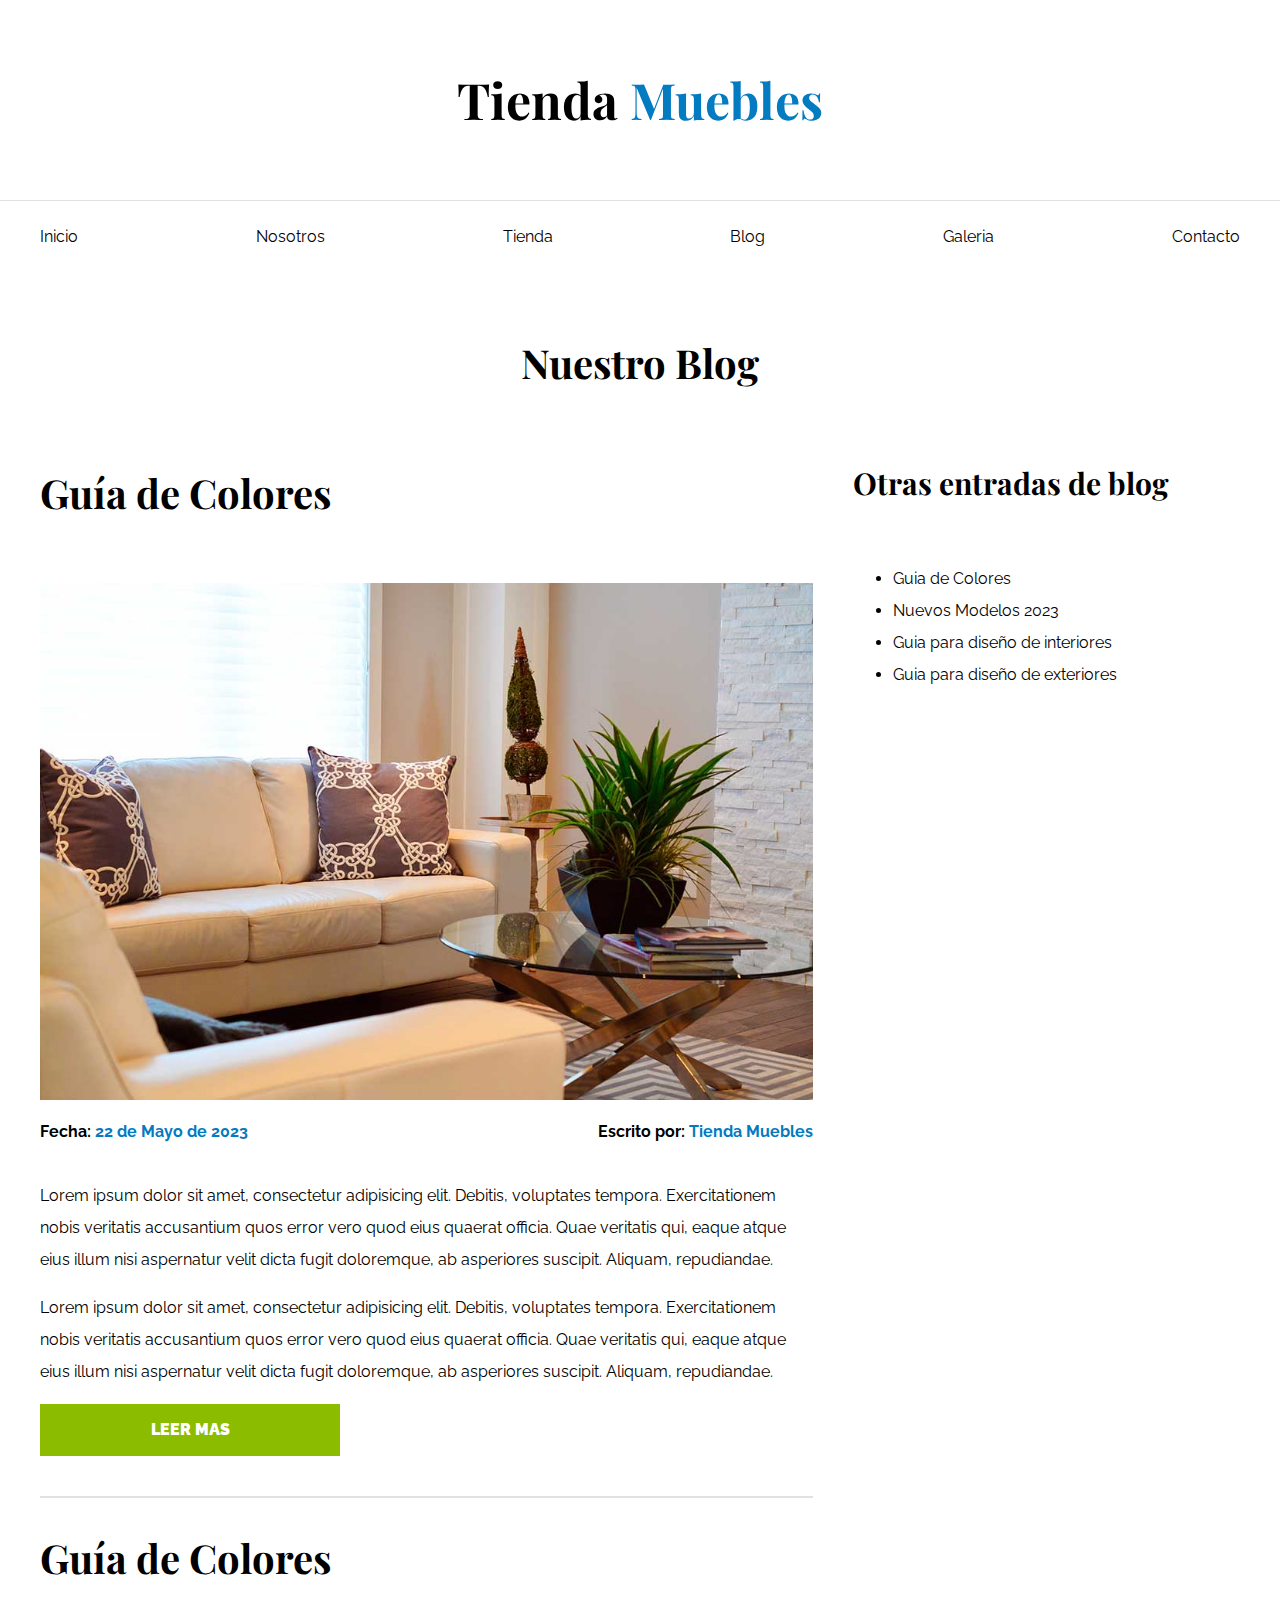
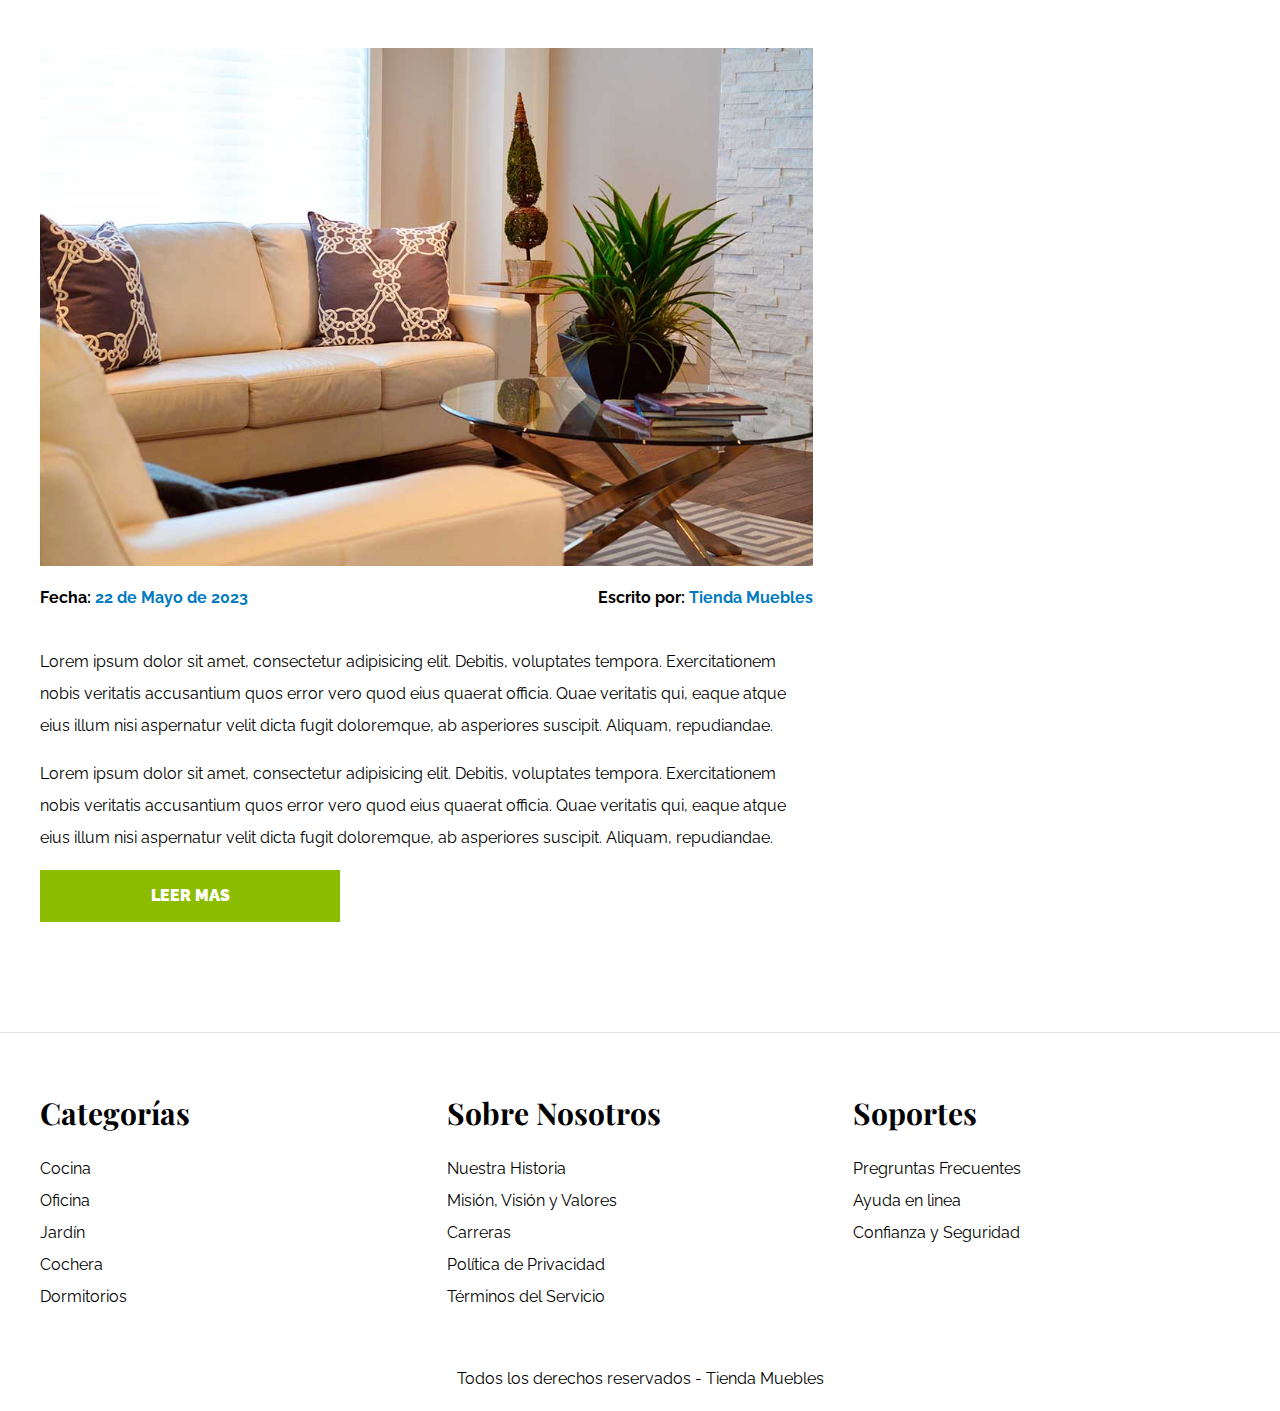
==== pages/blog.html @ 7ca745ce ":sparkles: Se maqueta la pagina blog" ====
<!DOCTYPE html>
<html lang="en">

<head>
    <meta charset="UTF-8">
    <meta http-equiv="X-UA-Compatible" content="IE=edge">
    <meta name="viewport" content="width=device-width, initial-scale=1.0">
    <title>Blog | Tienda Muebles</title>
    <link rel="stylesheet" href="../css/normalize.css">
    <link rel="preconnect" href="https://fonts.googleapis.com">
    <link rel="preconnect" href="https://fonts.gstatic.com" crossorigin>
    <link
        href="https://fonts.googleapis.com/css2?family=Playfair+Display:wght@700&family=Raleway:wght@400;700;900&display=swap"
        rel="stylesheet">
    <link rel="stylesheet" href="../css/app.css">
</head>

<body>

    <header>
        <h1 class="name-site">Tienda <span>Muebles</span></h1>
    </header>

    <div class="nav-container">
        <nav class="nav-principal container">
            <a href="../index.html">Inicio</a>
            <a href="./about.html">Nosotros</a>
            <a href="./store.html">Tienda</a>
            <a href="./blog.html">Blog</a>
            <a href="./gallery.html">Galeria</a>
            <a href="./contact.html">Contacto</a>
        </nav>
    </div>

    <main class="content-principal container">
        <h2 class="text-center">Nuestro Blog</h2>

        <section class="container-blog">
            <div class="blog">
                <article class="entry-blog">
                    <h2>Guía de Colores</h2>

                    <div class="image-blog">
                        <img src="../img/nosotros.jpg" alt="Imagen Blog">
                    </div>

                    <div class="info-meta-blog">
                        <p>Fecha: <span>22 de Mayo de 2023</span></p>
                        <p>Escrito por: <span>Tienda Muebles</span></p>
                    </div>

                    <div class="entri-blog">
                        <p>Lorem ipsum dolor sit amet, consectetur adipisicing elit. Debitis, voluptates tempora.
                            Exercitationem nobis veritatis accusantium quos error vero quod eius quaerat officia. Quae
                            veritatis qui, eaque atque eius illum nisi aspernatur velit dicta fugit doloremque, ab
                            asperiores suscipit. Aliquam, repudiandae.</p>
                        <p>Lorem ipsum dolor sit amet, consectetur adipisicing elit. Debitis, voluptates tempora.
                            Exercitationem nobis veritatis
                            accusantium quos error vero quod eius quaerat officia. Quae veritatis qui, eaque atque eius
                            illum nisi aspernatur
                            velit dicta fugit doloremque, ab asperiores suscipit. Aliquam, repudiandae.</p>
                    </div>

                    <a class="btn max-width-30" href="./post.html">Leer mas</a>

                </article>

                <article class="entry-blog">
                    <h2>Guía de Colores</h2>

                    <div class="image-blog">
                        <img src="../img/nosotros.jpg" alt="Imagen Blog">
                    </div>

                    <div class="info-meta-blog">
                        <p>Fecha: <span>22 de Mayo de 2023</span></p>
                        <p>Escrito por: <span>Tienda Muebles</span></p>
                    </div>

                    <div class="entri-blog">
                        <p>Lorem ipsum dolor sit amet, consectetur adipisicing elit. Debitis, voluptates tempora.
                            Exercitationem nobis veritatis accusantium quos error vero quod eius quaerat officia. Quae
                            veritatis qui, eaque atque eius illum nisi aspernatur velit dicta fugit doloremque, ab
                            asperiores suscipit. Aliquam, repudiandae.</p>
                        <p>Lorem ipsum dolor sit amet, consectetur adipisicing elit. Debitis, voluptates tempora.
                            Exercitationem nobis veritatis
                            accusantium quos error vero quod eius quaerat officia. Quae veritatis qui, eaque atque eius
                            illum nisi aspernatur
                            velit dicta fugit doloremque, ab asperiores suscipit. Aliquam, repudiandae.</p>
                    </div>

                    <a class="btn max-width-30" href="./post.html">Leer mas</a>

                </article>

            </div>

            <aside>
                <h3>Otras entradas de blog</h3>
                <ul>
                    <li>
                        <a href="post.html">Guia de Colores</a>
                    </li>
                    <li>
                        <a href="post.html">Nuevos Modelos 2023</a>
                    </li>
                    <li>
                        <a href="post.html">Guia para diseño de interiores</a>
                    </li>
                    <li>
                        <a href="post.html">Guia para diseño de exteriores</a>
                    </li>
                </ul>
            </aside>
        </section>

    </main>

    <footer class="site-footer">
        <div class="grid-footer container">
            <div>
                <h3>Categorías</h3>

                <nav class="footer-menu">
                    <a href="#">Cocina</a>
                    <a href="#">Oficina</a>
                    <a href="#">Jardín</a>
                    <a href="#">Cochera</a>
                    <a href="#">Dormitorios</a>
                </nav>
            </div>

            <div>
                <h3>Sobre Nosotros</h3>

                <nav class="footer-menu">
                    <a href="#">Nuestra Historia</a>
                    <a href="#">Misión, Visión y Valores</a>
                    <a href="#">Carreras</a>
                    <a href="#">Política de Privacidad</a>
                    <a href="#">Términos del Servicio</a>
                </nav>
            </div>

            <div>
                <h3>Soportes</h3>

                <nav class="footer-menu">
                    <a href="#">Pregruntas Frecuentes</a>
                    <a href="#">Ayuda en linea</a>
                    <a href="#">Confianza y Seguridad</a>
                </nav>
            </div>
        </div>
        <p class="copyright">Todos los derechos reservados - Tienda Muebles</p>

    </footer>

</body>

</html>
---- css/app.css ----
html {
    box-sizing: border-box;
    font-size: 62.5%;
}

*,
*:before,
*:after {
    box-sizing: inherit;
}

body {
    font-family: 'Raleway', sans-serif;
    font-size: 1.6rem;
    line-height: 2;
}

/* Globals */
h1,
h2,
h3 {
    font-family: 'Playfair Display', serif;
    margin: 0 0 5rem 0;
}

h1 {
    font-size: 5rem;
}

h2 {
    font-size: 4rem;
}

h3 {
    font-size: 3rem;
}

a {
    text-decoration: none;
    color: #000;
}

.container {
    max-width: 120rem;
    margin: 0 auto;
}

img {
    max-width: 100%;
    display: block;
}

.btn {
    display: block;
    text-transform: uppercase;
    background-color: #8cbc00;
    font-weight: 900;
    color: #fff;
    padding: 1rem;
    transition: background-color .3s ease-out;
    text-align: center;
}

.btn:hover {
    background-color: #769c02;
}

/* Utilities */
.text-center {
    text-align: center;
}

.max-width-30 {
    max-width: 30rem;
}

/* Header y Navegation */
.name-site {
    margin-top: 5rem;
    text-align: center;
}

.name-site span {
    color: #037bc0;
}

.nav-container {
    border-top: .1rem solid #e1e1e1;
}

.nav-principal {
    display: flex;
    justify-content: space-between;
    padding: 2rem 0;
}

.hero {
    background-image: url(../img/principal.jpg);
    background-repeat: no-repeat;
    background-size: cover;
    background-position: center center;
    height: 55rem;
}

/* category list */
.categories {
    padding-top: 5rem;
}

.category-list {
    display: grid;
    grid-template-columns: repeat(3, 1fr);
    gap: 2rem;
}

.category a {
    display: block;
    padding: 2rem;
    font-size: 2rem;
    text-align: center;
}

.category a:hover {
    background-color: #037bc0;
    color: #fff;
    border-bottom-right-radius: 1rem;
}

/* Block about us */
.about-us {
    background-image: linear-gradient(to right, transparent 50%, #037bc0 50%, #037bc0 100%), url(../img/nosotros.jpg);
    background-position: left center;
    background-repeat: no-repeat;
    background-size: 100%, 100rem;
    padding: 10rem 0;
}

.about-us-grid {
    display: flex;
    justify-content: flex-end;
}

.text-about {
    flex-basis: 50%;
    padding-left: 10rem;
    color: white;
}

/* Productos */
.content-principal {
    padding-top: 5rem;
}

.products-list {
    display: grid;
    grid-template-columns: repeat(6, 1fr);
    gap: 2rem;
}

.product:nth-child(1) {
    grid-column: 1/7;
    display: grid;
    grid-template-columns: 3fr 1fr;
}

.product:nth-child(1) img {
    height: 43rem;
    width: 100%;
    object-fit: cover;
}

.product:nth-child(2) {
    grid-column: 1/4;
}

.product:nth-child(2) img,
.product:nth-child(3) img {
    height: 30rem;
    width: 100%;
    object-fit: cover;
}

.product:nth-child(3) {
    grid-column: 4/7;
}

.product:nth-child(4) {
    grid-column: 1/3;
}

.product:nth-child(5) {
    grid-column: 3/5;
}

.product:nth-child(6) {
    grid-column: 5/7;
}

.product {
    background-color: #037bc0;
}

/* .product img:hover{
    transform: scale(.8);
} */

.text-product {
    text-align: center;
    color: #fff;
    padding: 2rem;
}

.text-product h3 {
    margin: 0;
}

.text-product p {
    margin: 0 0 .5rem 0;
}

.text-product .price {
    font-size: 2.8rem;
    font-weight: 900;
}


/* Footer */
.site-footer {
    border-top: 1px solid #e1e1e1;
    margin-top: 5rem;
    padding-top: 5rem;
}

.site-footer h3 {
    margin-bottom: 1rem;
}

.grid-footer {
    display: grid;
    grid-template-columns: repeat(3, 1fr);
    gap: 2rem;
}

.footer-menu a {
    display: block;
}

.copyright {
    text-align: center;
    margin-top: 5rem;
}




/** PAGE NOSOTROS **/
.content-about {
    display: grid;
    grid-template-columns: 1fr 2fr;
    grid-template-columns: repeat(auto-fit, minmax(25rem, 1fr));
    gap: 4rem;
}

.info-about-page {
    display: flex;
    flex-direction: column;
    justify-content: center;
}




/** PAGE BLOG **/
.container-blog {
    display: grid;
    grid-template-columns: 2fr 1fr;
    column-gap: 4rem;
}

.entry-blog {
    border-bottom: 2px solid #e1e1e1;
    padding-bottom: 4rem;
    margin-bottom: 2rem;
}

.entry-blog:last-of-type {
    border: none;
}

.info-meta-blog {
    display: flex;
    justify-content: space-between;
}

.info-meta-blog p {
    font-weight: 700;
}

.info-meta-blog span {
    color: #037bc0;
}
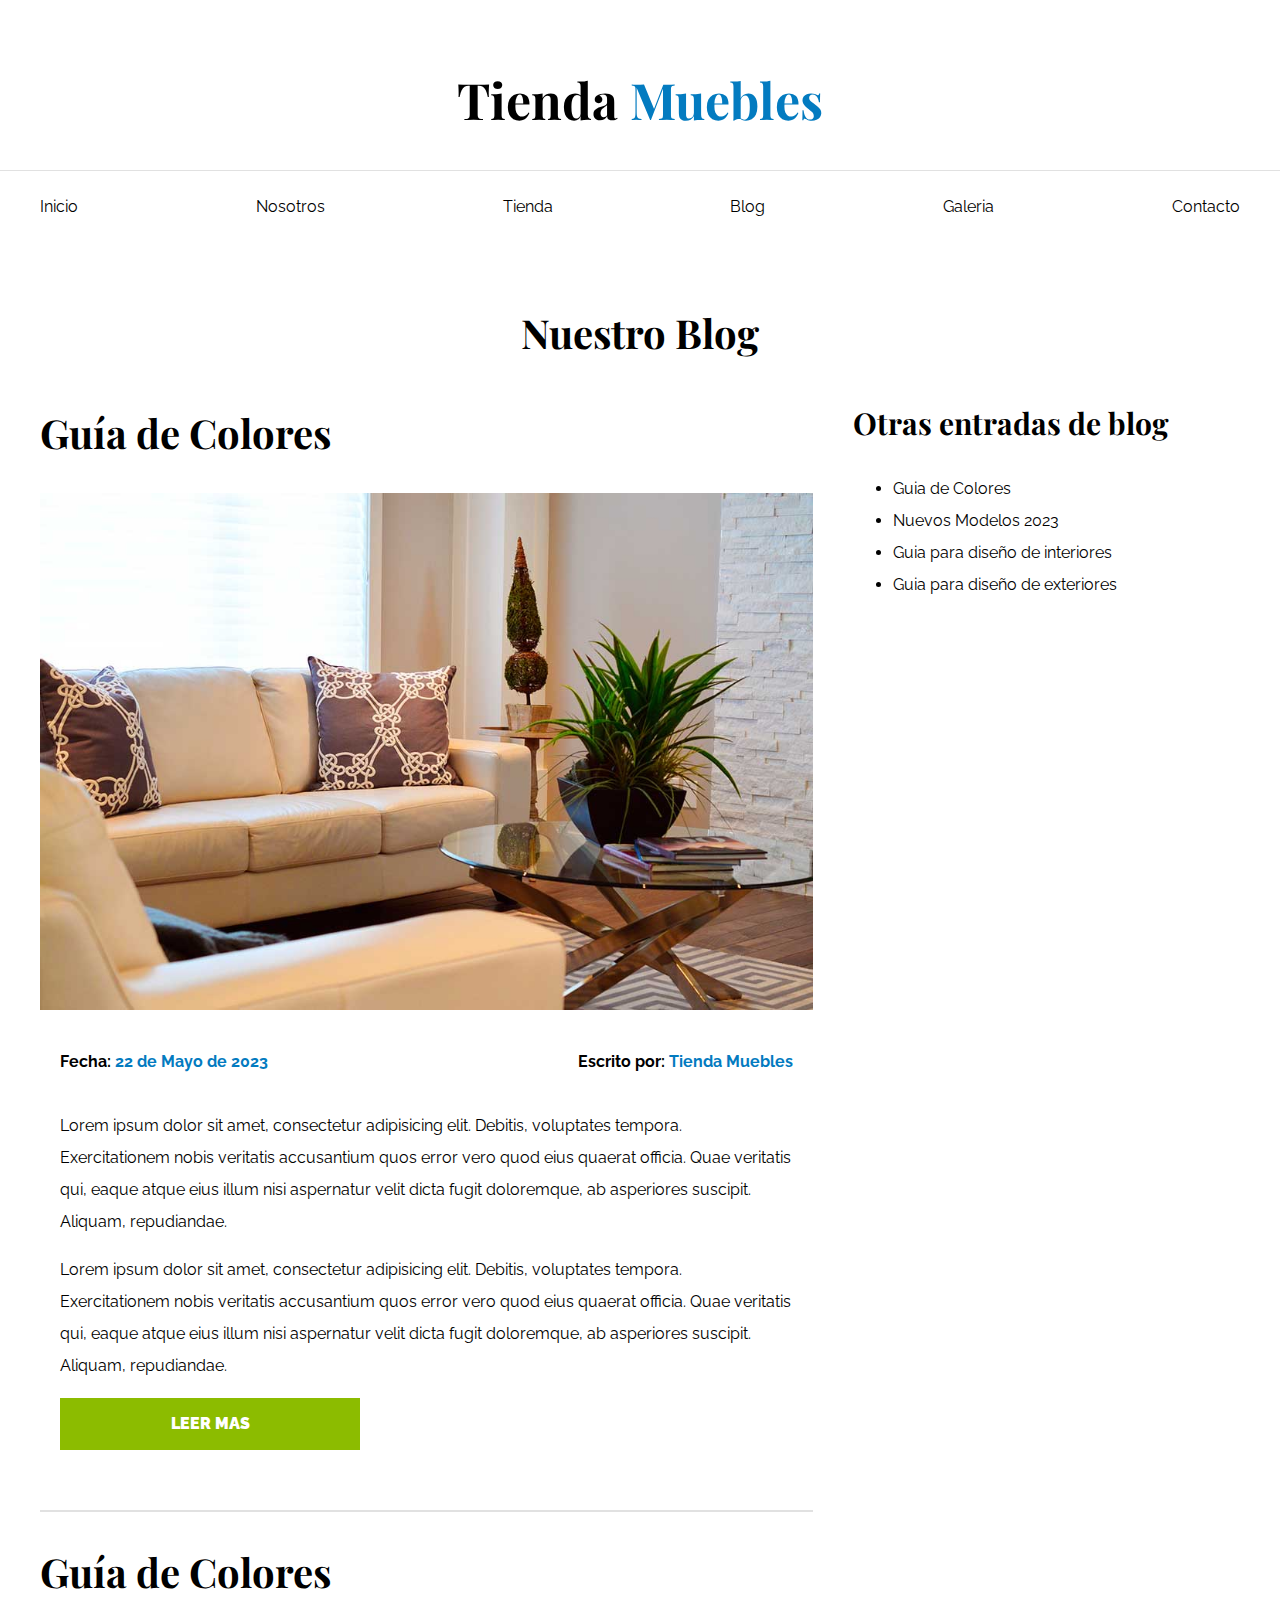
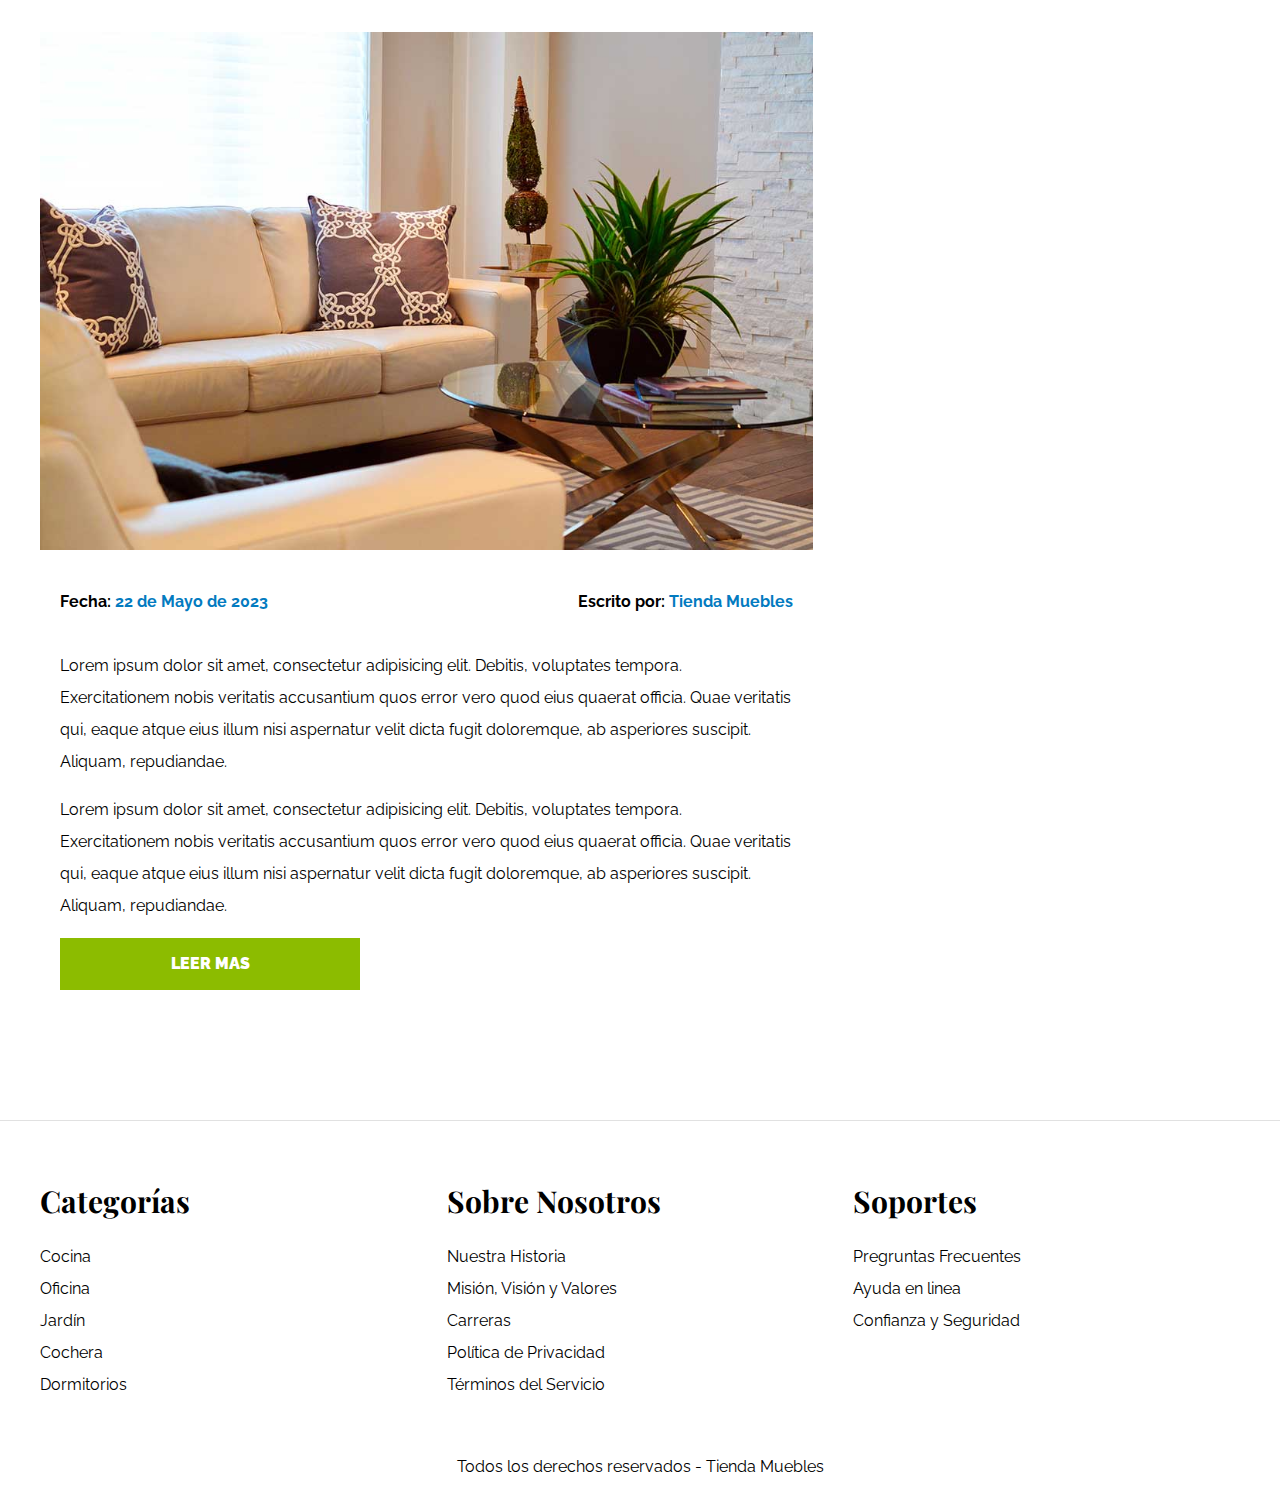
==== commit 0eaa0bcb: ":lipstick: Se agregan los estilos responsive al proyecto" ====
--- a/pages/blog.html
+++ b/pages/blog.html
@@ -44,24 +44,28 @@
                         <img src="../img/nosotros.jpg" alt="Imagen Blog">
                     </div>
 
-                    <div class="info-meta-blog">
-                        <p>Fecha: <span>22 de Mayo de 2023</span></p>
-                        <p>Escrito por: <span>Tienda Muebles</span></p>
+                    <div class="content-info-blog">
+                        <div class="info-meta-blog">
+                            <p>Fecha: <span>22 de Mayo de 2023</span></p>
+                            <p>Escrito por: <span>Tienda Muebles</span></p>
+                        </div>
+
+                        <div class="entri-blog">
+                            <p>Lorem ipsum dolor sit amet, consectetur adipisicing elit. Debitis, voluptates tempora.
+                                Exercitationem nobis veritatis accusantium quos error vero quod eius quaerat officia.
+                                Quae
+                                veritatis qui, eaque atque eius illum nisi aspernatur velit dicta fugit doloremque, ab
+                                asperiores suscipit. Aliquam, repudiandae.</p>
+                            <p>Lorem ipsum dolor sit amet, consectetur adipisicing elit. Debitis, voluptates tempora.
+                                Exercitationem nobis veritatis
+                                accusantium quos error vero quod eius quaerat officia. Quae veritatis qui, eaque atque
+                                eius
+                                illum nisi aspernatur
+                                velit dicta fugit doloremque, ab asperiores suscipit. Aliquam, repudiandae.</p>
+                        </div>
+
+                        <a class="btn max-width-30" href="./post.html">Leer mas</a>
                     </div>
-
-                    <div class="entri-blog">
-                        <p>Lorem ipsum dolor sit amet, consectetur adipisicing elit. Debitis, voluptates tempora.
-                            Exercitationem nobis veritatis accusantium quos error vero quod eius quaerat officia. Quae
-                            veritatis qui, eaque atque eius illum nisi aspernatur velit dicta fugit doloremque, ab
-                            asperiores suscipit. Aliquam, repudiandae.</p>
-                        <p>Lorem ipsum dolor sit amet, consectetur adipisicing elit. Debitis, voluptates tempora.
-                            Exercitationem nobis veritatis
-                            accusantium quos error vero quod eius quaerat officia. Quae veritatis qui, eaque atque eius
-                            illum nisi aspernatur
-                            velit dicta fugit doloremque, ab asperiores suscipit. Aliquam, repudiandae.</p>
-                    </div>
-
-                    <a class="btn max-width-30" href="./post.html">Leer mas</a>
 
                 </article>
 
@@ -72,24 +76,29 @@
                         <img src="../img/nosotros.jpg" alt="Imagen Blog">
                     </div>
 
-                    <div class="info-meta-blog">
-                        <p>Fecha: <span>22 de Mayo de 2023</span></p>
-                        <p>Escrito por: <span>Tienda Muebles</span></p>
+                    <div class="content-info-blog">
+                        <div class="info-meta-blog">
+                            <p>Fecha: <span>22 de Mayo de 2023</span></p>
+                            <p>Escrito por: <span>Tienda Muebles</span></p>
+                        </div>
+
+                        <div class="entri-blog">
+                            <p>Lorem ipsum dolor sit amet, consectetur adipisicing elit. Debitis, voluptates tempora.
+                                Exercitationem nobis veritatis accusantium quos error vero quod eius quaerat officia.
+                                Quae
+                                veritatis qui, eaque atque eius illum nisi aspernatur velit dicta fugit doloremque, ab
+                                asperiores suscipit. Aliquam, repudiandae.</p>
+                            <p>Lorem ipsum dolor sit amet, consectetur adipisicing elit. Debitis, voluptates tempora.
+                                Exercitationem nobis veritatis
+                                accusantium quos error vero quod eius quaerat officia. Quae veritatis qui, eaque atque
+                                eius
+                                illum nisi aspernatur
+                                velit dicta fugit doloremque, ab asperiores suscipit. Aliquam, repudiandae.</p>
+                        </div>
+
+
+                        <a class="btn max-width-30" href="./post.html">Leer mas</a>
                     </div>
-
-                    <div class="entri-blog">
-                        <p>Lorem ipsum dolor sit amet, consectetur adipisicing elit. Debitis, voluptates tempora.
-                            Exercitationem nobis veritatis accusantium quos error vero quod eius quaerat officia. Quae
-                            veritatis qui, eaque atque eius illum nisi aspernatur velit dicta fugit doloremque, ab
-                            asperiores suscipit. Aliquam, repudiandae.</p>
-                        <p>Lorem ipsum dolor sit amet, consectetur adipisicing elit. Debitis, voluptates tempora.
-                            Exercitationem nobis veritatis
-                            accusantium quos error vero quod eius quaerat officia. Quae veritatis qui, eaque atque eius
-                            illum nisi aspernatur
-                            velit dicta fugit doloremque, ab asperiores suscipit. Aliquam, repudiandae.</p>
-                    </div>
-
-                    <a class="btn max-width-30" href="./post.html">Leer mas</a>
 
                 </article>
 
--- a/css/app.css
+++ b/css/app.css
@@ -20,19 +20,37 @@
 h2,
 h3 {
     font-family: 'Playfair Display', serif;
-    margin: 0 0 5rem 0;
+    margin: 0 0 2rem 0;
 }
 
 h1 {
-    font-size: 5rem;
+    font-size: 4rem;
+}
+
+@media (min-width: 768px) {
+    h1 {
+        font-size: 5rem;
+    }
 }
 
 h2 {
-    font-size: 4rem;
+    font-size: 3.2rem;
+}
+
+@media (min-width: 768px) {
+    h2 {
+        font-size: 4rem;
+    }
 }
 
 h3 {
-    font-size: 3rem;
+    font-size: 2.4rem;
+}
+
+@media (min-width: 768px) {
+    h3 {
+        font-size: 3rem;
+    }
 }
 
 a {
@@ -59,6 +77,14 @@
     padding: 1rem;
     transition: background-color .3s ease-out;
     text-align: center;
+    cursor: pointer;
+    width: 100%;
+}
+
+@media(min-width: 768px) {
+    .btn {
+        width: auto;
+    }
 }
 
 .btn:hover {
@@ -70,8 +96,10 @@
     text-align: center;
 }
 
-.max-width-30 {
-    max-width: 30rem;
+@media (min-width: 768px) {
+    .max-width-30 {
+        max-width: 30rem;
+    }
 }
 
 /* Header y Navegation */
@@ -90,8 +118,16 @@
 
 .nav-principal {
     display: flex;
-    justify-content: space-between;
+    flex-direction: column;
+    align-items: center;
     padding: 2rem 0;
+}
+
+@media (min-width: 768px) {
+    .nav-principal {
+        flex-direction: row;
+        justify-content: space-between;
+    }
 }
 
 .hero {
@@ -99,18 +135,38 @@
     background-repeat: no-repeat;
     background-size: cover;
     background-position: center center;
-    height: 55rem;
+    height: 25rem;
+}
+
+@media (min-width: 768px) {
+    .hero {
+        height: 55rem;
+    }
 }
 
 /* category list */
 .categories {
-    padding-top: 5rem;
-}
-
-.category-list {
-    display: grid;
-    grid-template-columns: repeat(3, 1fr);
-    gap: 2rem;
+    padding: 5rem 0;
+}
+
+.category {
+    margin-bottom: 2rem;
+}
+
+.category img {
+    width: 100%;
+}
+
+@media (min-width: 768px) {
+    .category {
+        margin-bottom: 0;
+    }
+
+    .category-list {
+        display: grid;
+        grid-template-columns: repeat(3, 1fr);
+        gap: 2rem;
+    }
 }
 
 .category a {
@@ -128,81 +184,111 @@
 
 /* Block about us */
 .about-us {
-    background-image: linear-gradient(to right, transparent 50%, #037bc0 50%, #037bc0 100%), url(../img/nosotros.jpg);
-    background-position: left center;
+    background-image: linear-gradient(to bottom, transparent 50%, #037bc0 50%, #037bc0 100%), url(../img/nosotros.jpg);
+    background-position: center, top left;
     background-repeat: no-repeat;
-    background-size: 100%, 100rem;
-    padding: 10rem 0;
+    background-size: 100%, 70rem;
 }
 
 .about-us-grid {
-    display: flex;
-    justify-content: flex-end;
+    display: grid;
+    grid-template-rows: repeat(2, 1fr);
 }
 
 .text-about {
-    flex-basis: 50%;
-    padding-left: 10rem;
+    grid-row: 2/3;
     color: white;
-}
+    padding: 5rem;
+}
+
+@media (min-width: 768px) {
+    .about-us {
+        background-image: linear-gradient(to right, transparent 50%, #037bc0 50%, #037bc0 100%), url(../img/nosotros.jpg);
+        background-position: left center;
+        background-repeat: no-repeat;
+        background-size: 100%, 160rem;
+        padding: 10rem 0;
+    }
+
+    .about-us-grid {
+        grid-template-columns: repeat(2, 1fr);
+        grid-template-rows: unset;
+        column-gap: 10rem;
+    }
+
+    .text-about {
+        grid-column: 2/3;
+    }
+}
+
 
 /* Productos */
 .content-principal {
     padding-top: 5rem;
 }
 
-.products-list {
-    display: grid;
-    grid-template-columns: repeat(6, 1fr);
-    gap: 2rem;
-}
-
-.product:nth-child(1) {
-    grid-column: 1/7;
-    display: grid;
-    grid-template-columns: 3fr 1fr;
-}
-
-.product:nth-child(1) img {
-    height: 43rem;
-    width: 100%;
-    object-fit: cover;
-}
-
-.product:nth-child(2) {
-    grid-column: 1/4;
-}
-
-.product:nth-child(2) img,
-.product:nth-child(3) img {
-    height: 30rem;
-    width: 100%;
-    object-fit: cover;
-}
-
-.product:nth-child(3) {
-    grid-column: 4/7;
-}
-
-.product:nth-child(4) {
-    grid-column: 1/3;
-}
-
-.product:nth-child(5) {
-    grid-column: 3/5;
-}
-
-.product:nth-child(6) {
-    grid-column: 5/7;
+@media (min-width: 768px) {
+
+    .products-list {
+        display: grid;
+        grid-template-columns: repeat(6, 1fr);
+        gap: 2rem;
+    }
+
+    .product:nth-child(1) {
+        grid-column: 1/7;
+        display: grid;
+        grid-template-columns: 3fr 1fr;
+    }
+
+    .product:nth-child(1) img {
+        height: 43rem;
+        width: 100%;
+        object-fit: cover;
+    }
+
+    .product:nth-child(2) {
+        grid-column: 1/4;
+    }
+
+    .product:nth-child(2) img,
+    .product:nth-child(3) img {
+        height: 30rem;
+        width: 100%;
+        object-fit: cover;
+    }
+
+    .product:nth-child(3) {
+        grid-column: 4/7;
+    }
+
+    .product:nth-child(4) {
+        grid-column: 1/3;
+    }
+
+    .product:nth-child(5) {
+        grid-column: 3/5;
+    }
+
+    .product:nth-child(6) {
+        grid-column: 5/7;
+    }
 }
 
 .product {
     background-color: #037bc0;
-}
-
-/* .product img:hover{
-    transform: scale(.8);
-} */
+    margin-bottom: 2rem;
+}
+
+@media (min-width: 768px) {
+    .product {
+        margin-bottom: 0;
+    }
+}
+
+.product:last-of-type {
+    margin-bottom: 0;
+}
 
 .text-product {
     text-align: center;
@@ -237,8 +323,17 @@
 
 .grid-footer {
     display: grid;
-    grid-template-columns: repeat(3, 1fr);
+    grid-template-rows: repeat(3, 1fr);
     gap: 2rem;
+    text-align: center;
+}
+
+@media (min-width: 768px) {
+    .grid-footer {
+        grid-template-columns: repeat(3, 1fr);
+        grid-template-rows: unset;
+        text-align: left;
+    }
 }
 
 .footer-menu a {
@@ -265,37 +360,153 @@
     display: flex;
     flex-direction: column;
     justify-content: center;
+    padding: 1rem 5rem;
+}
+
+@media (min-width: 768px) {
+    .info-about-page {
+        padding: 0;
+    }
 }
 
 
 
 
 /** PAGE BLOG **/
-.container-blog {
-    display: grid;
-    grid-template-columns: 2fr 1fr;
-    column-gap: 4rem;
-}
-
 .entry-blog {
     border-bottom: 2px solid #e1e1e1;
+    margin-bottom: 2rem;
     padding-bottom: 4rem;
-    margin-bottom: 2rem;
+}
+
+.entry-blog h2 {
+    text-align: center;
+}
+
+.content-info-blog {
+    padding: 2rem;
 }
 
 .entry-blog:last-of-type {
     border: none;
 }
 
-.info-meta-blog {
-    display: flex;
-    justify-content: space-between;
-}
-
 .info-meta-blog p {
     font-weight: 700;
 }
 
 .info-meta-blog span {
     color: #037bc0;
+}
+
+@media (min-width: 768px) {
+    .container-blog {
+        display: grid;
+        grid-template-columns: 2fr 1fr;
+        column-gap: 4rem;
+    }
+}
+
+@media (min-width: 768px) {
+    .info-meta-blog {
+        display: flex;
+        justify-content: space-between;
+    }
+
+    .entry-blog h2 {
+        text-align: left;
+    }
+}
+
+
+/* PAGE POST */
+.content-entry-blog {
+    max-width: 70rem;
+    margin: 0 auto;
+}
+
+
+/* PAGE GALLERY */
+.gallery {
+    list-style: none;
+    padding: 0;
+    margin: 0;
+    display: grid;
+    grid-template-columns: repeat(2, 1fr);
+    gap: 1.5rem;
+}
+
+.gallery img {
+    height: 40rem;
+    width: 40rem;
+    object-fit: cover;
+}
+
+@media (min-width: 768px) {
+    .gallery {
+        grid-template-columns: repeat(3, 1fr);
+        gap: 2rem;
+    }
+}
+
+
+/* PAGE CONTACT */
+.form {
+    max-width: 70rem;
+    margin: 0 auto;
+}
+
+.form fieldset {
+    border: 1px solid black;
+    margin-bottom: 2rem;
+}
+
+.form legend {
+    background-color: #005485;
+    width: 100%;
+    color: #fff;
+    text-align: center;
+    text-transform: uppercase;
+    font-weight: 900;
+    padding: 1rem;
+    margin-bottom: 4rem;
+}
+
+.input {
+    display: flex;
+    margin-bottom: 2rem;
+}
+
+.input label {
+    flex-basis: 12rem;
+}
+
+.input input[type="text"],
+.input input[type="email"],
+.input input[type="tel"],
+textarea,
+.input-datalist,
+select {
+    flex: 1;
+    border: 1px solid #e1e1e1;
+    padding: 1rem;
+}
+
+.input input[type="text"]:focus,
+.input input[type="email"]:focus,
+.input input[type="tel"]:focus,
+textarea:focus,
+.input-datalist:focus,
+select:focus {
+    border-color: #037bc0;
+    box-shadow: 0 1px 1px rgba(229, 103, 23, 0.075)inset, 0 0 8px #037bc0;
+    outline: 0 none;
+}
+
+.input .datalist {
+    flex-basis: 17rem;
+}
+
+.btn-contac {
+    border: none;
 }